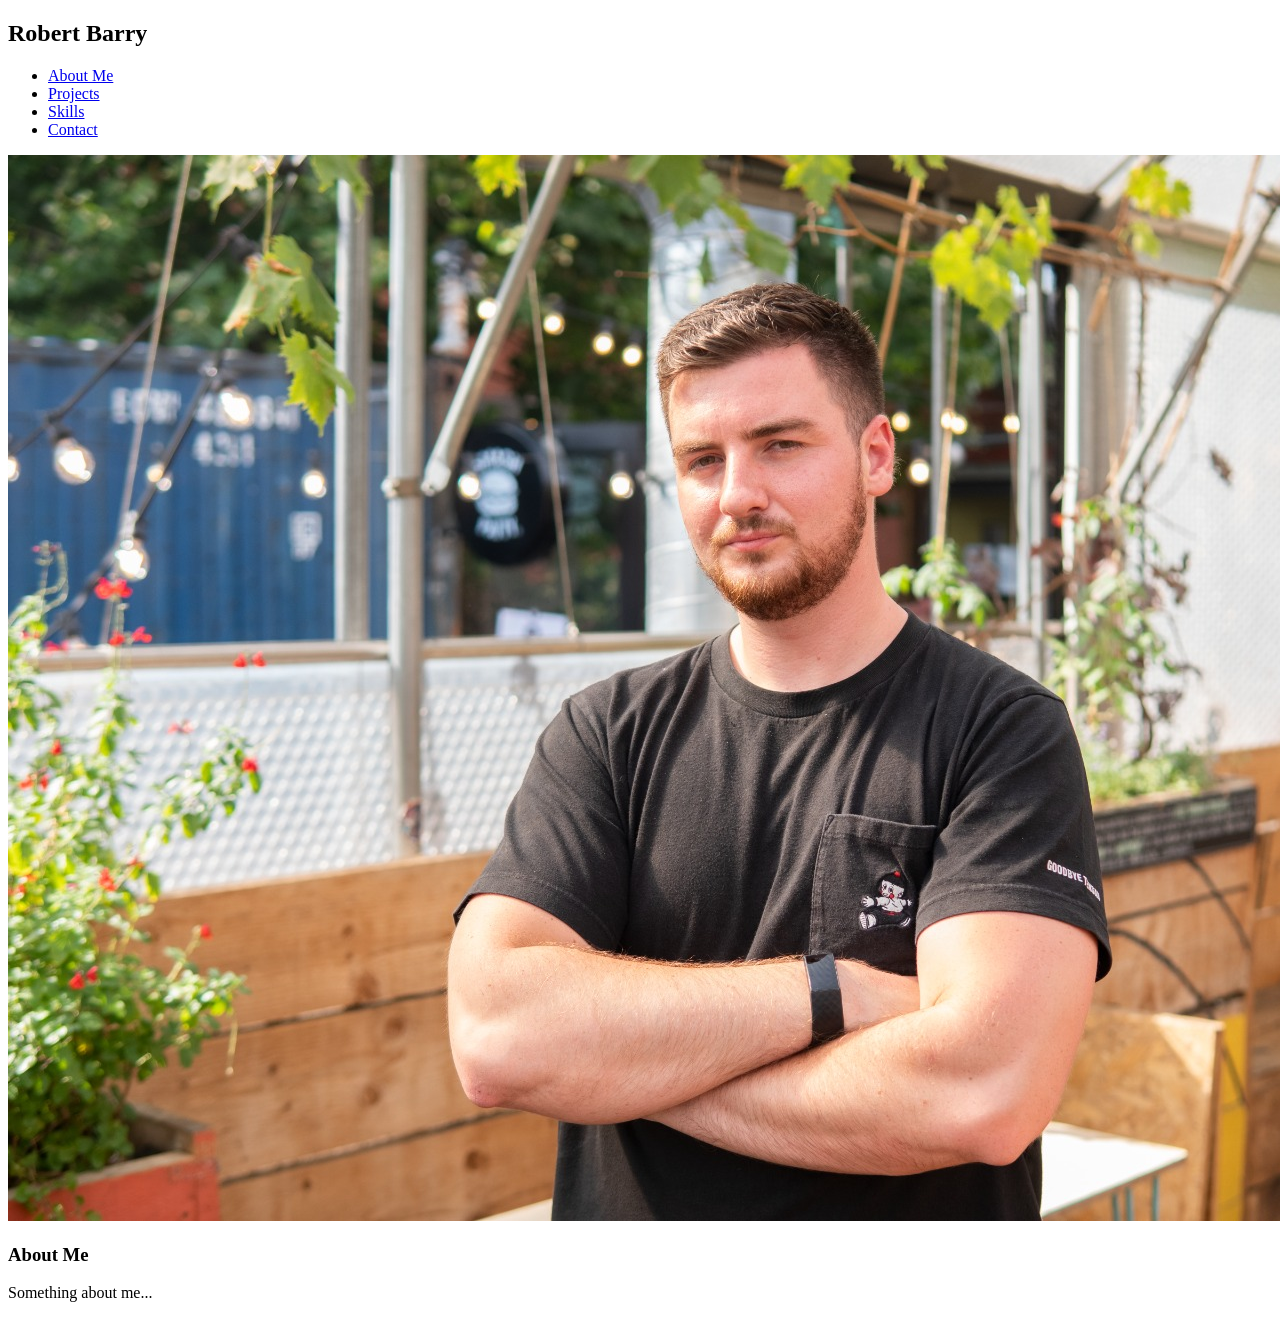
==== About Me.html @ 5476a0a6 "first commit" ====
<!DOCTYPE html>
<html>
    <head>
        <link rel="stylesheet" href="style.css">
        <script src="myscripts.js"></script>
    </head>
    <body>
        <nav>
            <h2>Robert Barry</h2>
            <ul class="navigation-items">
                <li class="navigation-item"><a href="#about-me">About Me</a></li>
                <li class="navigation-item"><a href="#projects">Projects</a></li>
                <li class="navigation-item"><a href="#skills">Skills</a></li>
                <li class="navigation-item"><a href="/contact.html">Contact</a></li>
            </ul>
        </nav>

        <main>
            <section id="about-me">
                <div class="about-me-container">
                    <img src="Images/IMG-20210802-WA0005.jpg" alt="profile picture">
                    <div class="about-me-text-container">
                        <h3>About Me</h3>
                        <p>Something about me...</p>
                    </div>
                </div>
            </section>
        </main>

        <footer>
            
        </footer>
    </body>
</html>
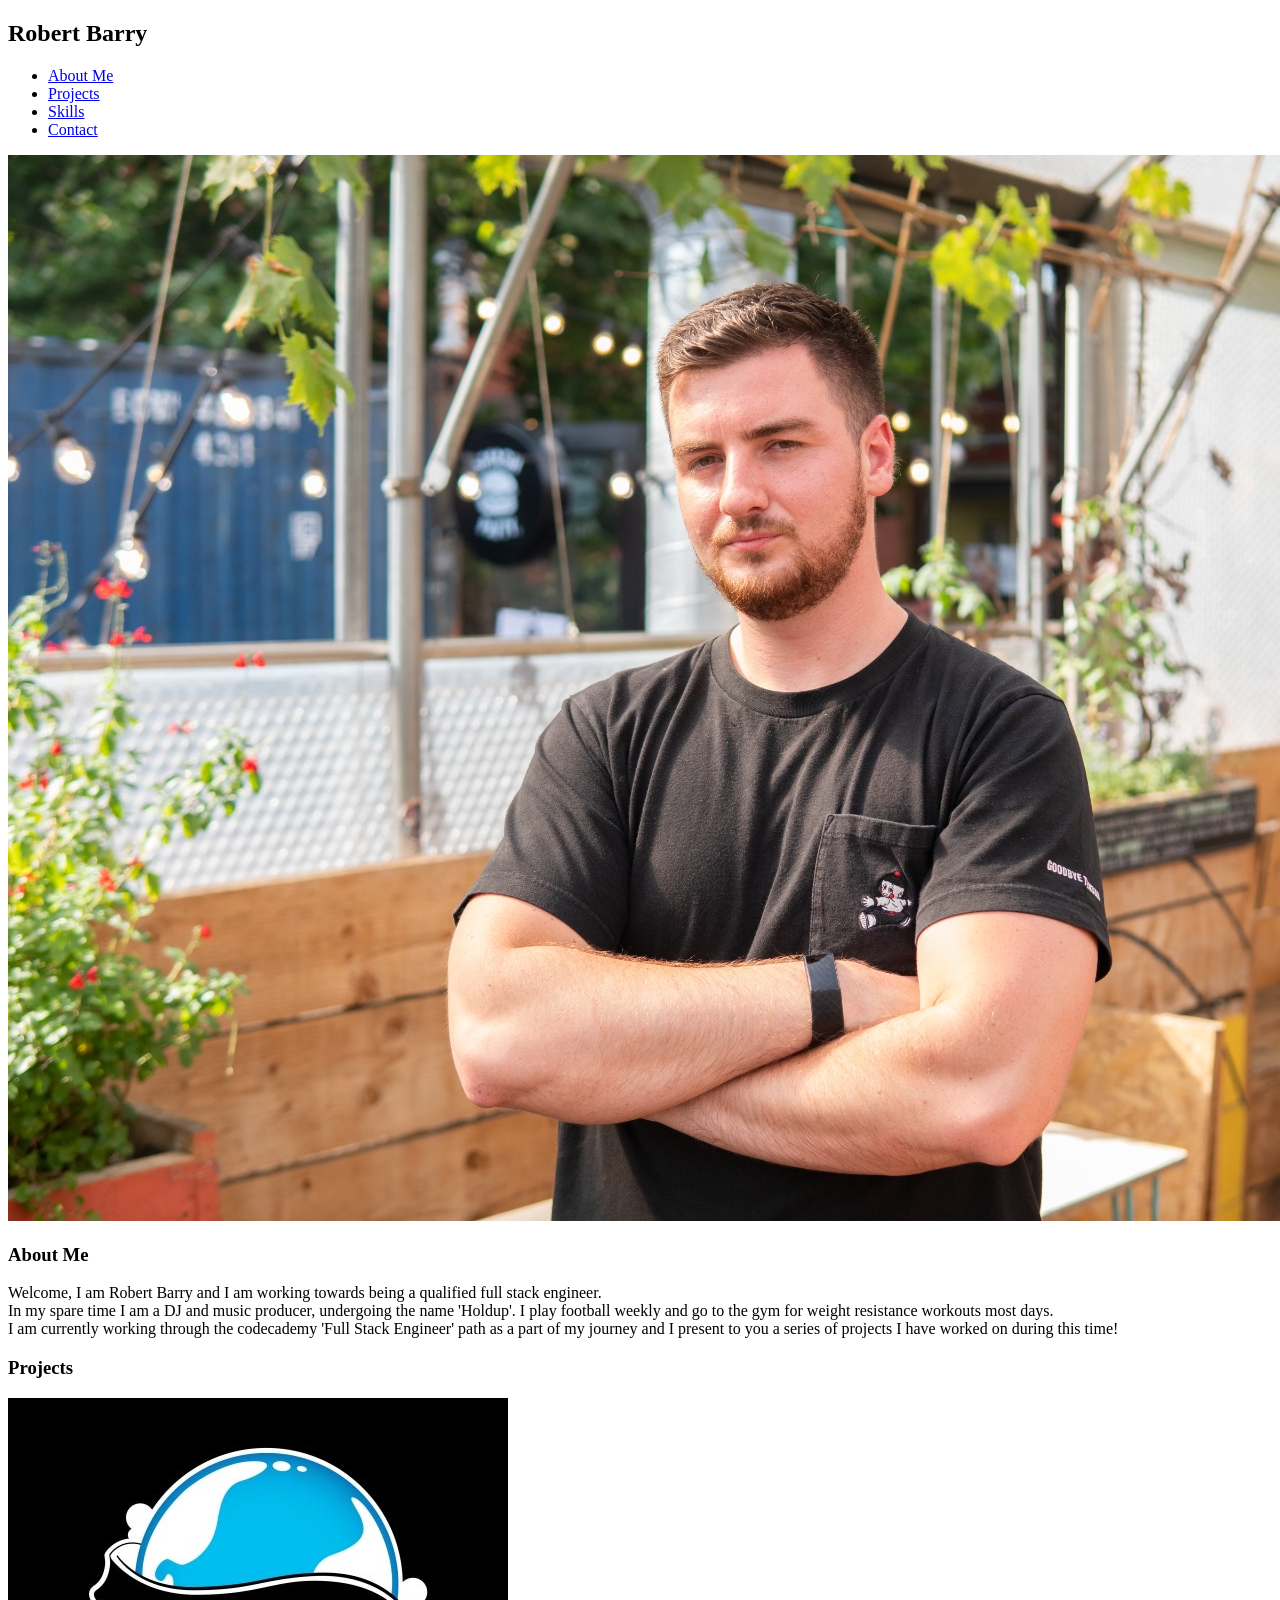
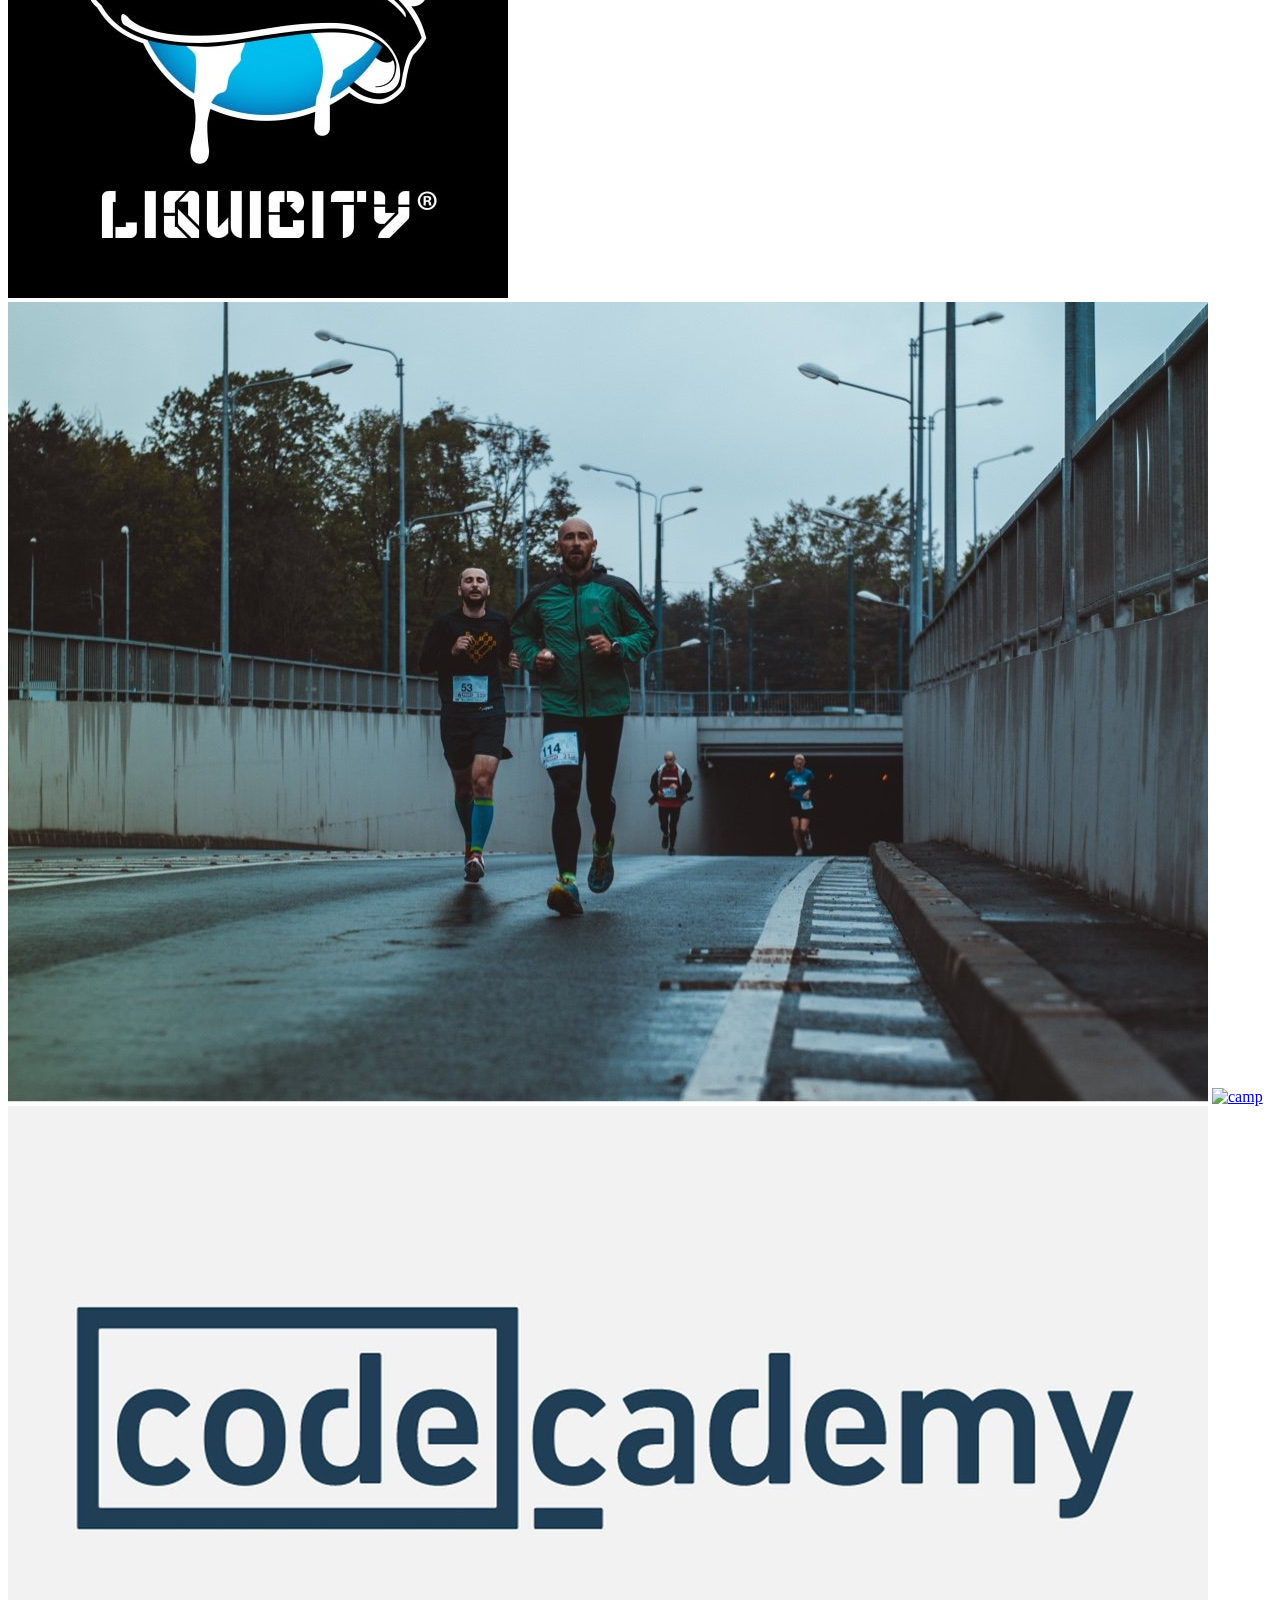
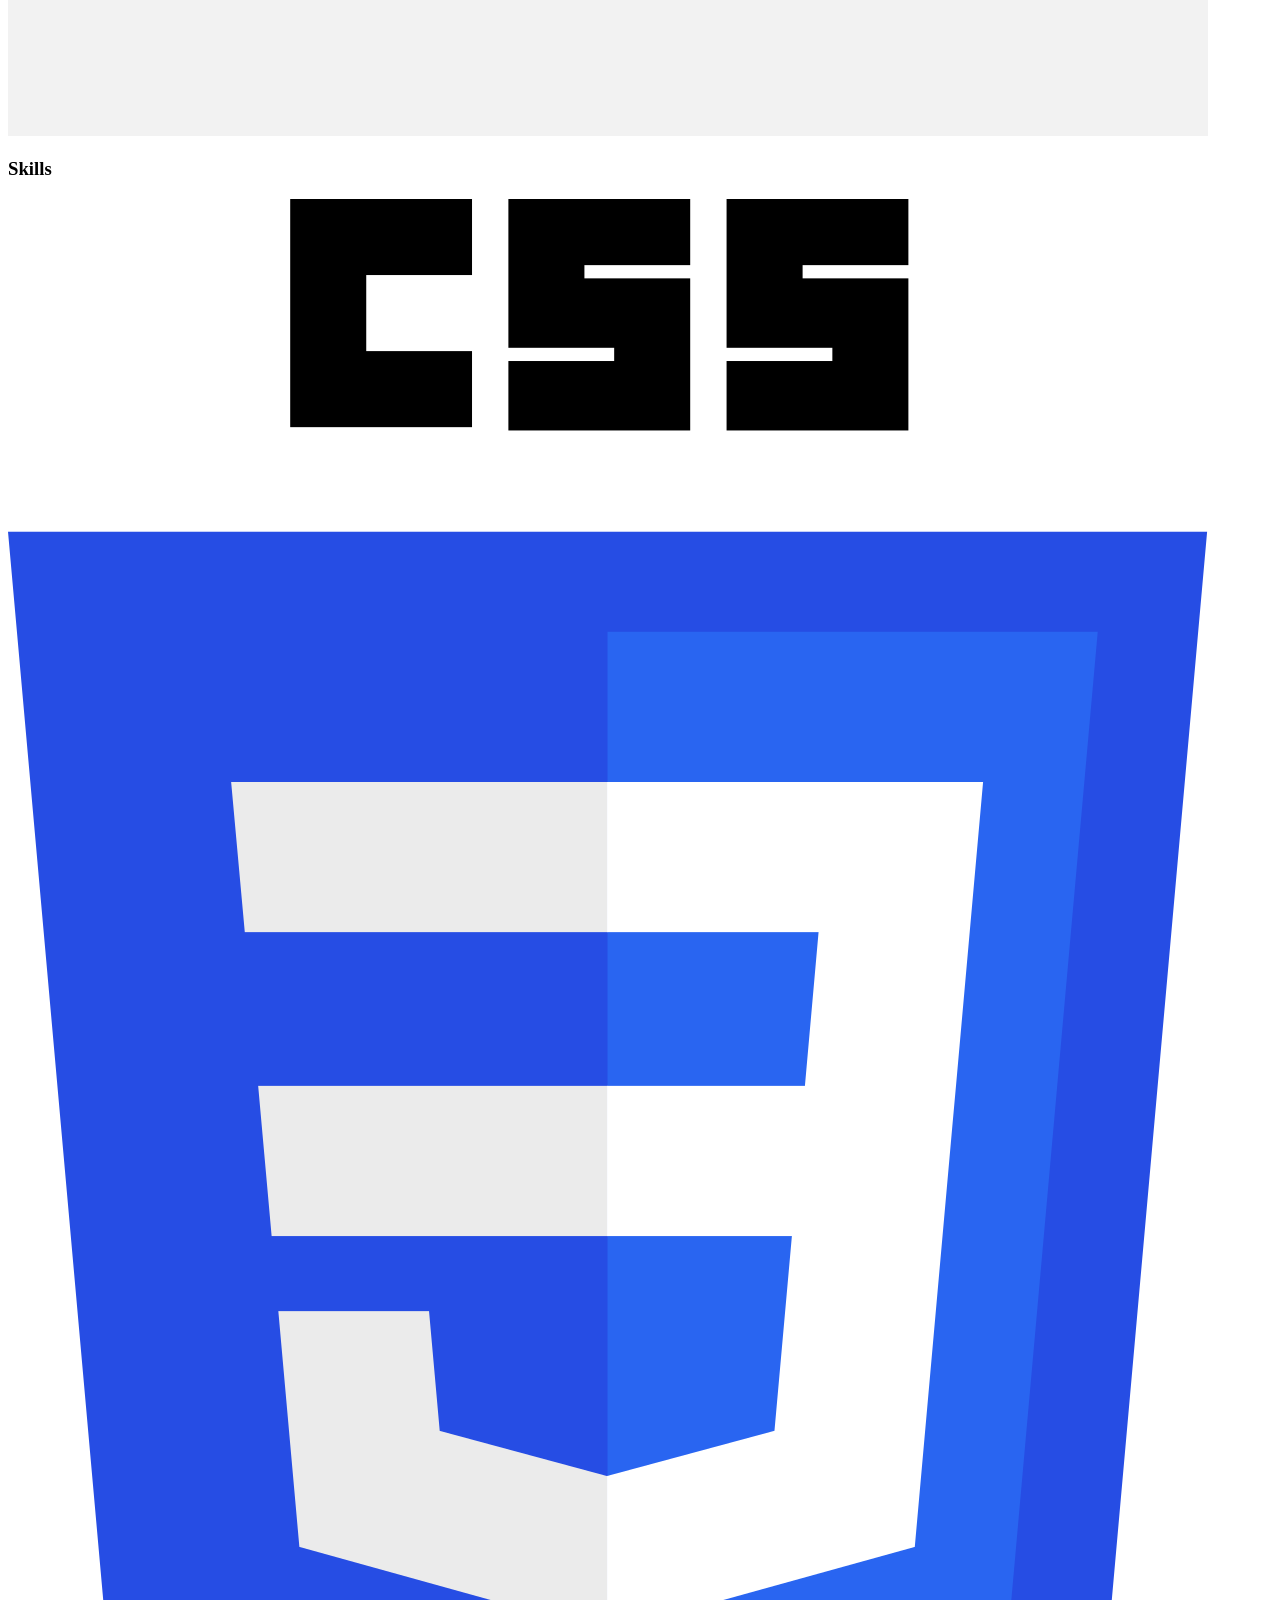
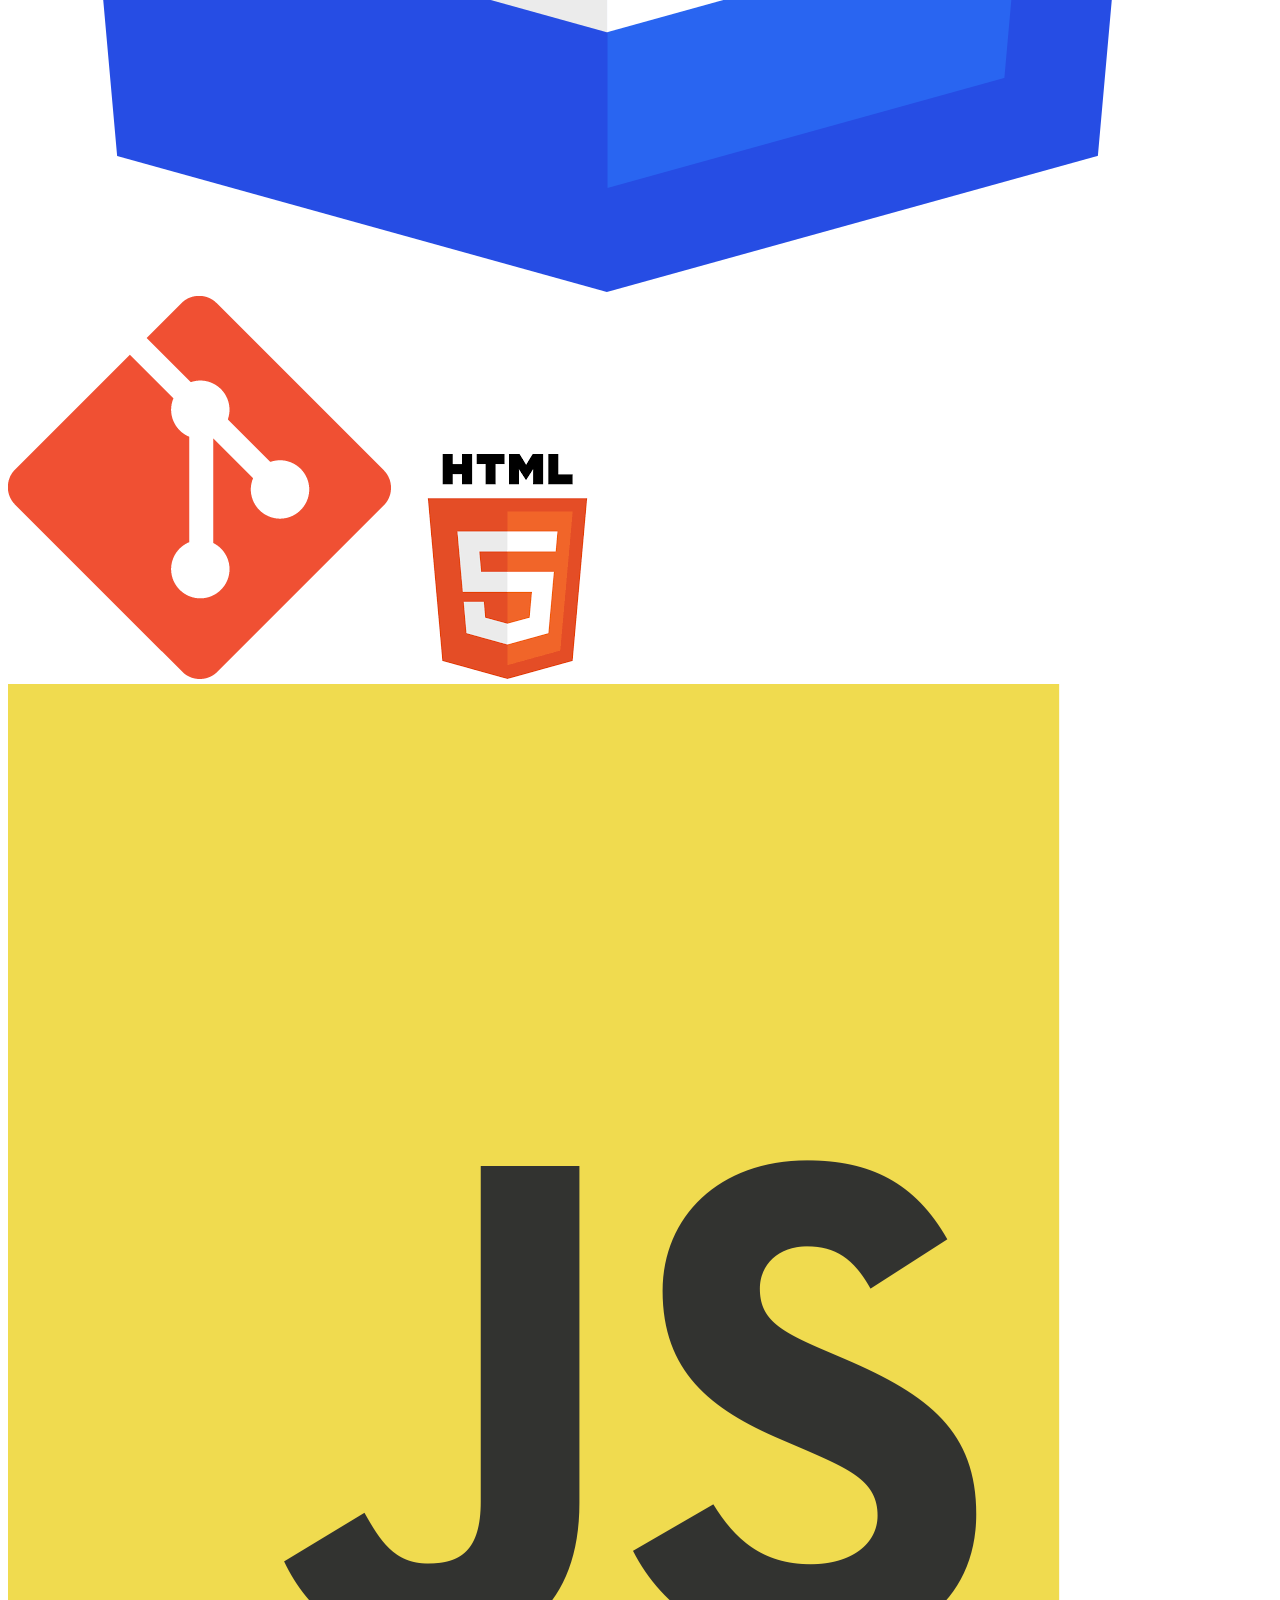
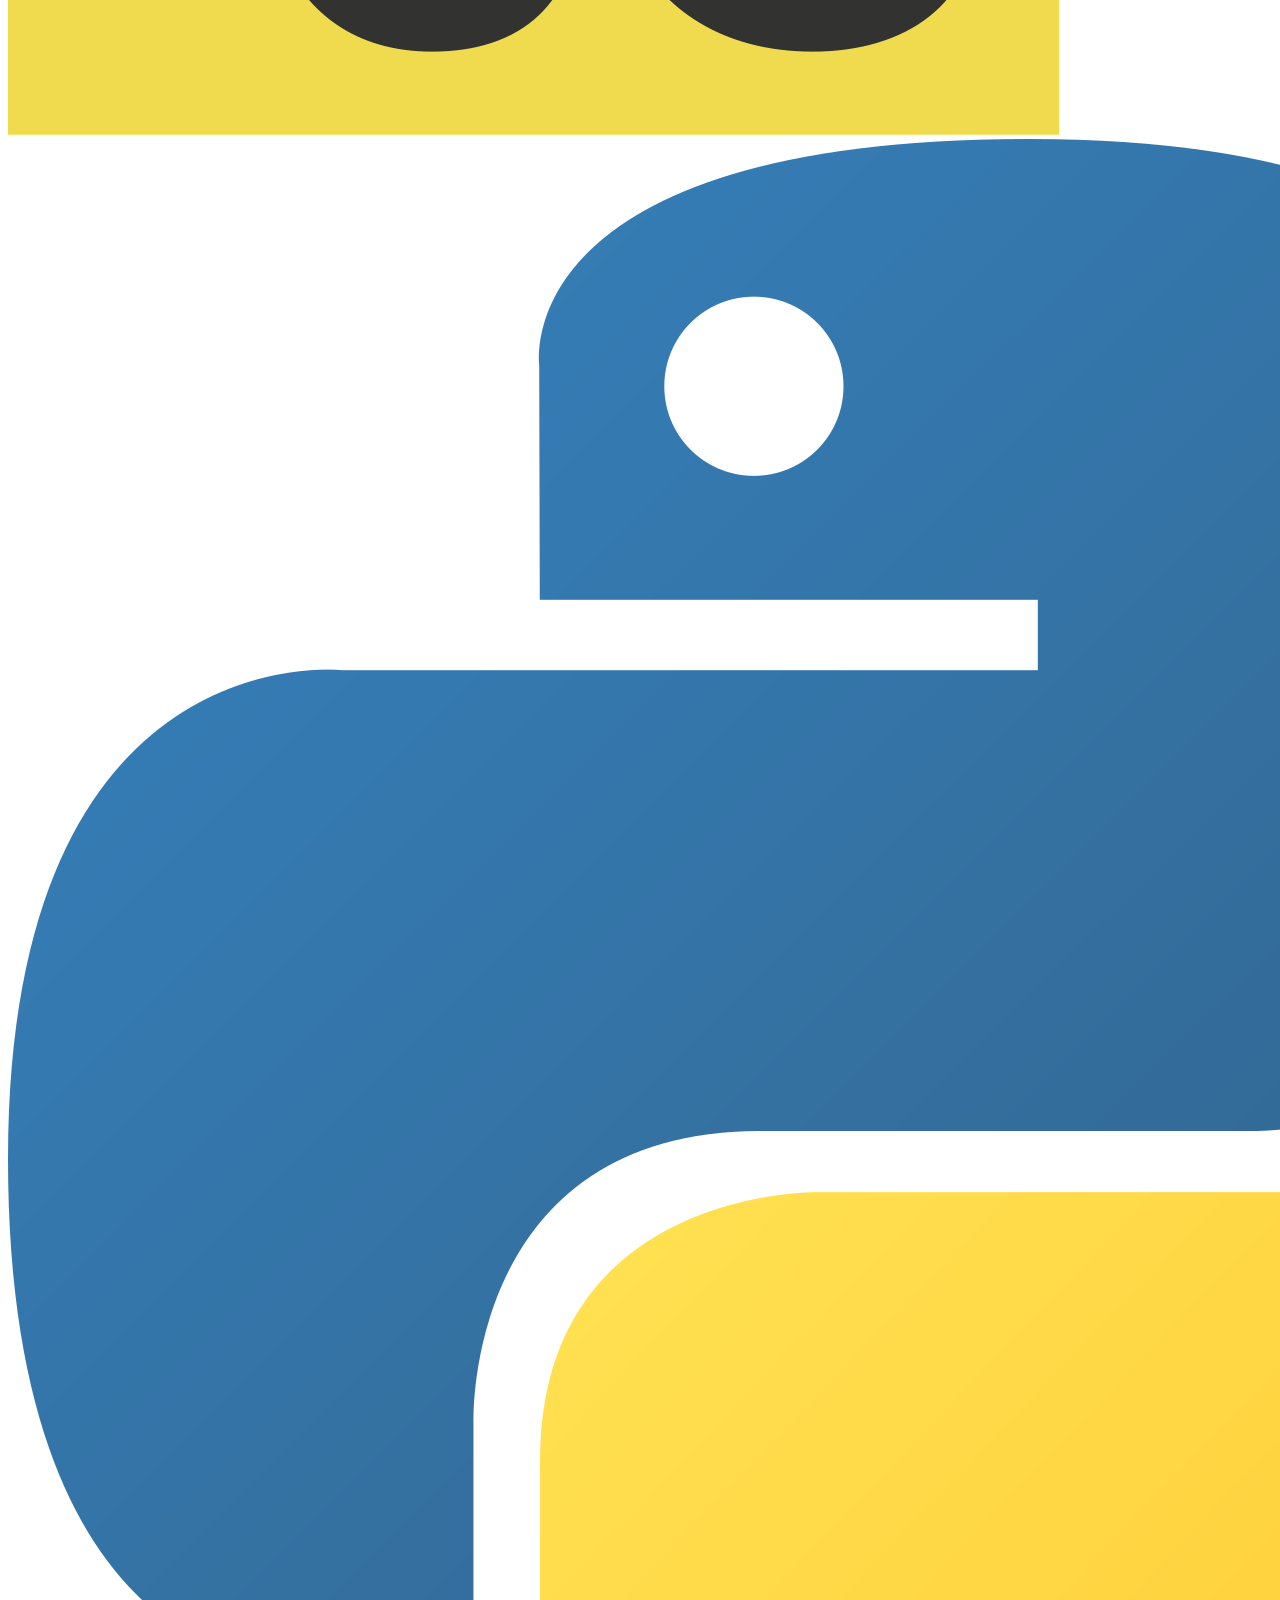
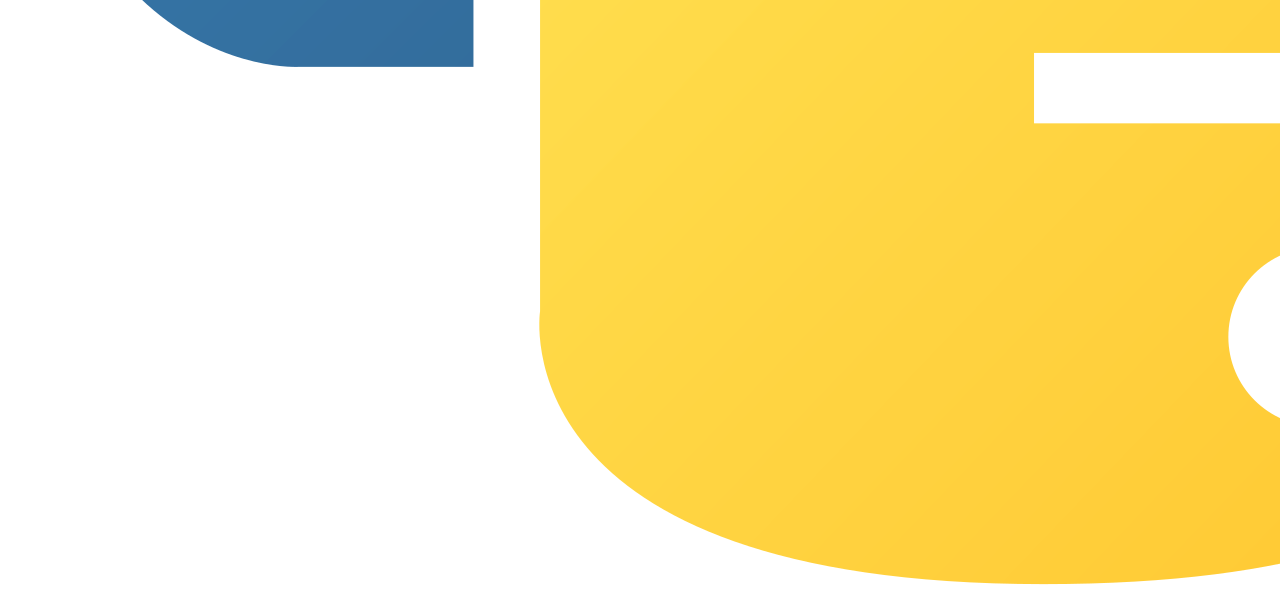
==== commit c02a252d: "Home Page HTML written" ====
--- a/About Me.html
+++ b/About Me.html
@@ -18,10 +18,39 @@
         <main>
             <section id="about-me">
                 <div class="about-me-container">
-                    <img src="Images/IMG-20210802-WA0005.jpg" alt="profile picture">
+                    <img src="Images/IMG-20210802-WA0005.jpg" alt="profile picture" class="pfp">
                     <div class="about-me-text-container">
                         <h3>About Me</h3>
-                        <p>Something about me...</p>
+                        <p>Welcome, I am Robert Barry and I am working towards being a qualified full stack engineer.<br> In my spare time I am a DJ and 
+                            music producer, undergoing the name 'Holdup'. I play football weekly and go to the gym for weight resistance workouts most days.
+                            <br>I am currently working through the codecademy 'Full Stack Engineer' path as a part of my journey and I present to you a series
+                            of projects I have worked on during this time!
+                        </p>
+                    </div>
+                </div>
+            </section>
+
+            <section id="projects">
+                <div class="projects-container">
+                    <h3>Projects</h3>
+                    <div class="project-carousel-container">
+                        <a href="https://github.com/robertbarry73/Liquicity-Home-Page.git"><img src="Images/Liquicity Logo.jpg" alt="Liquicity Home Page"></a>
+                        <a href="https://github.com/robertbarry73/Responsive-Club-Website.git"><img src="Images/Responsive Club Website.jpg" alt="Responsive Club Website"></a>
+                        <a href="https://github.com/robertbarry73/excursions.git"><img src="https://content.codecademy.com/programs/freelance-one/excursion/images/camp.jpg" alt="camp"></a>
+                        <a href="https://github.com/robertbarry73/groupproj1.git"><img src="Images/CA Logo.jpg" alt="codecademy group project"></a>
+                    </div>
+                </div>              
+            </section>
+
+            <section id="skills">
+                <div class="skills-container">
+                    <h3>Skills</h3>
+                    <div class="skills-logo-container">
+                        <img src="Images/css logo.png" alt="CSS">
+                        <img src="Images/git logo.png" alt="git">
+                        <img src="Images/html5 logo.png" alt="html5">
+                        <img src="Images/JavaScript-logo.png" alt="javascript">
+                        <img src="Images/python logo.png" alt="python">
                     </div>
                 </div>
             </section>
--- a/style.css
+++ b/style.css
@@ -0,0 +1 @@
+@import url('https://fonts.googleapis.com/css2?family=Poppins&display=swap');
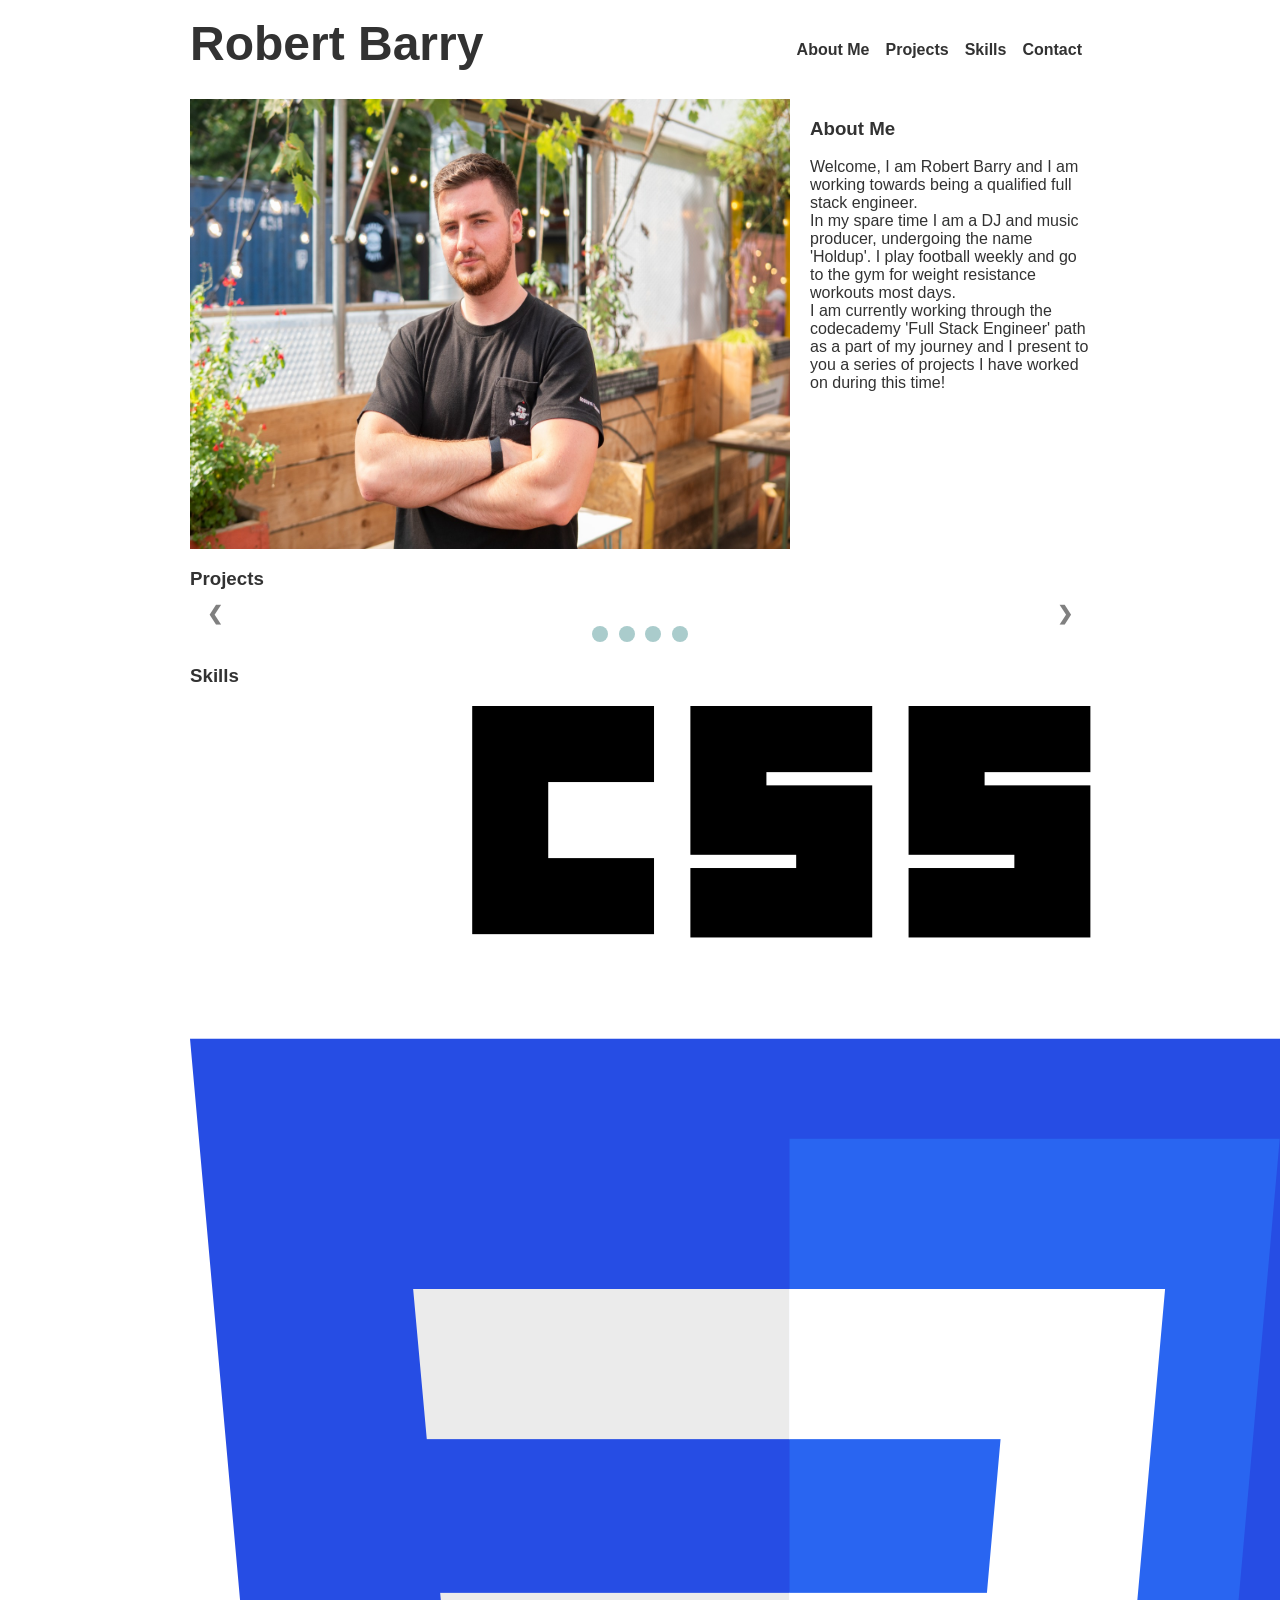
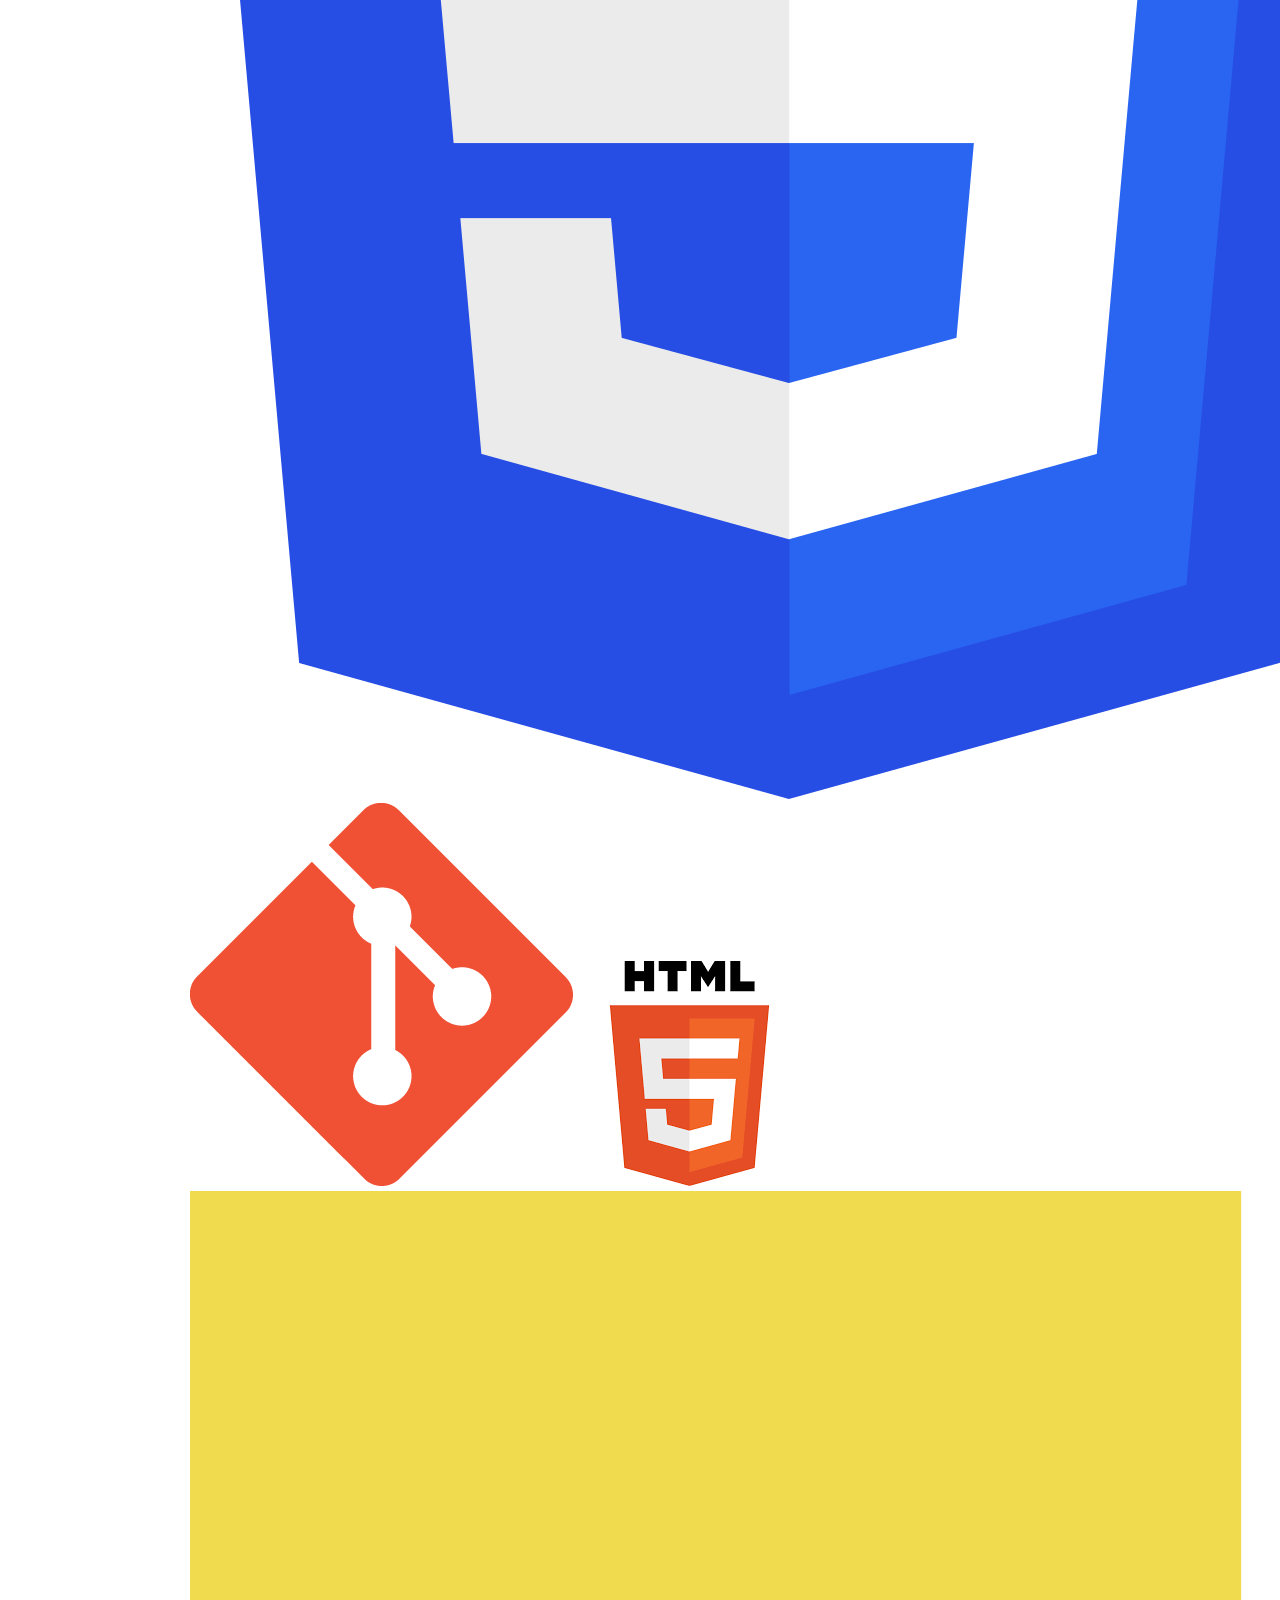
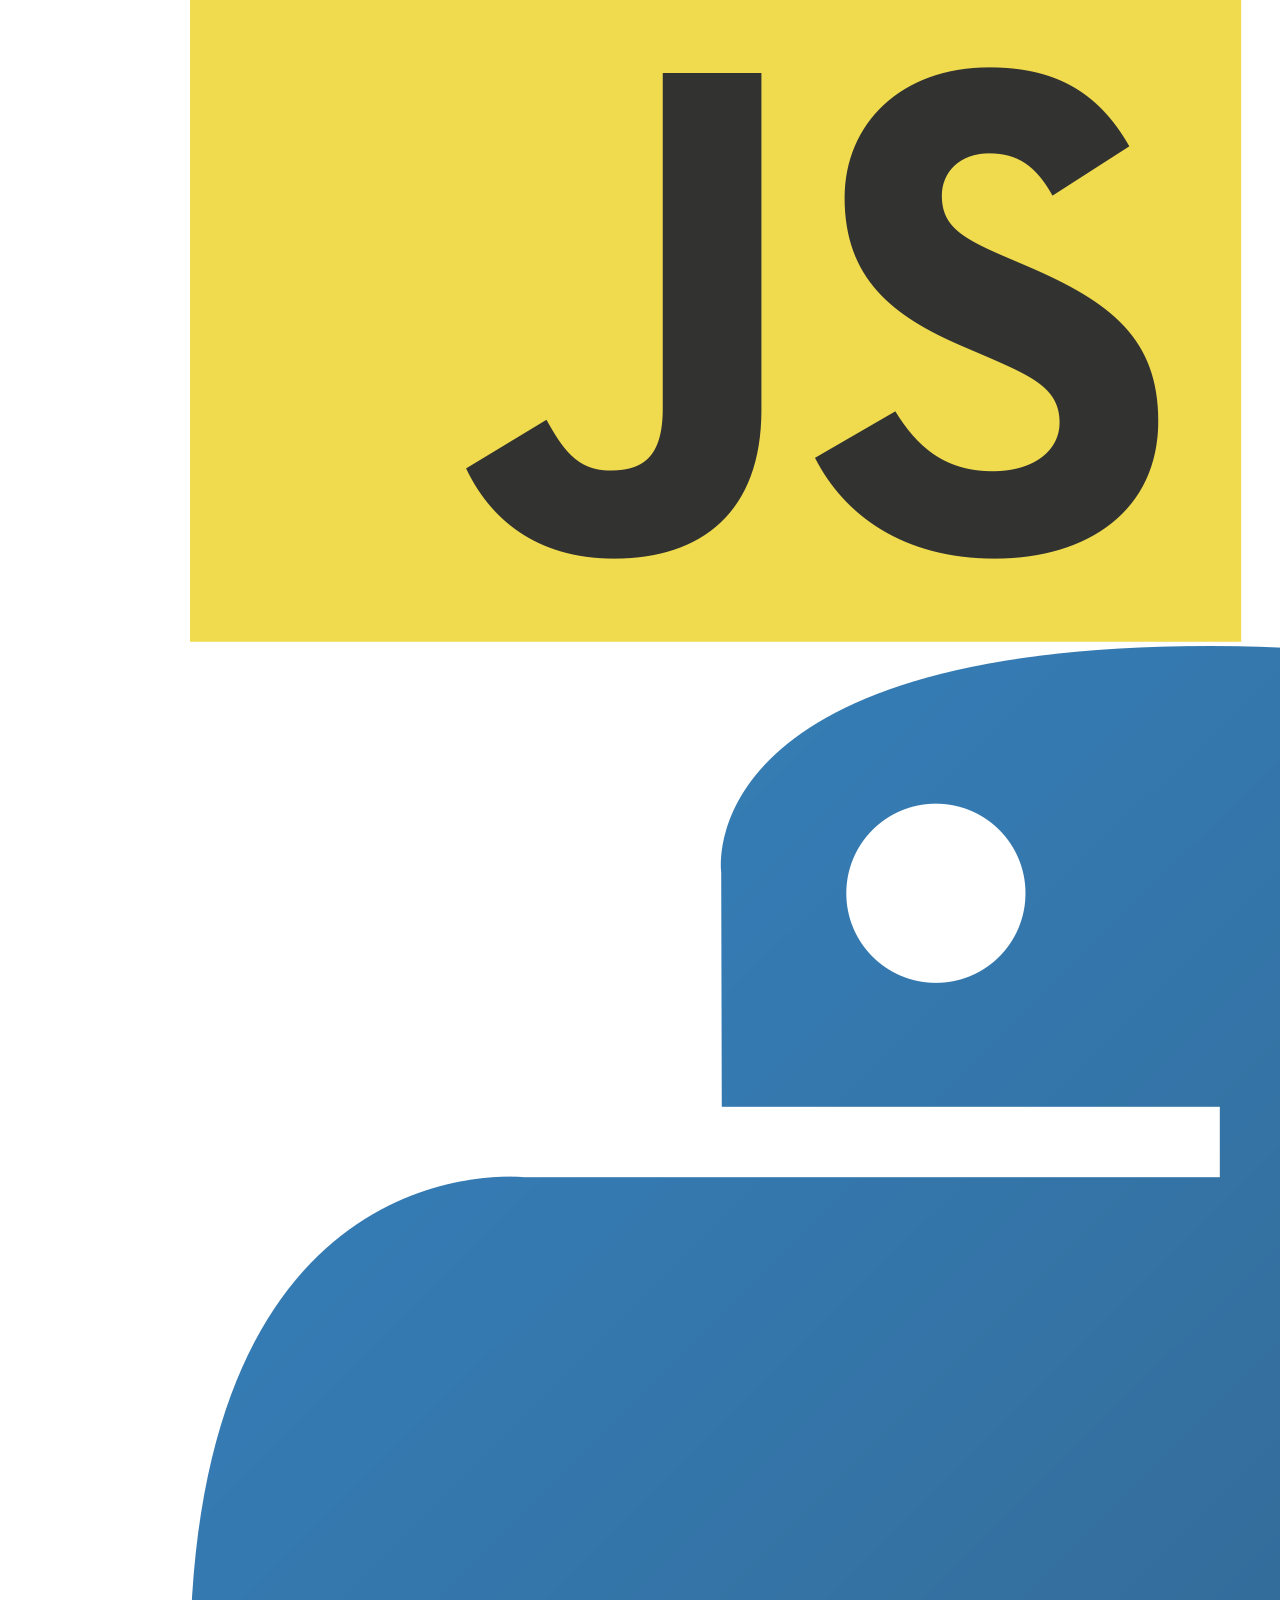
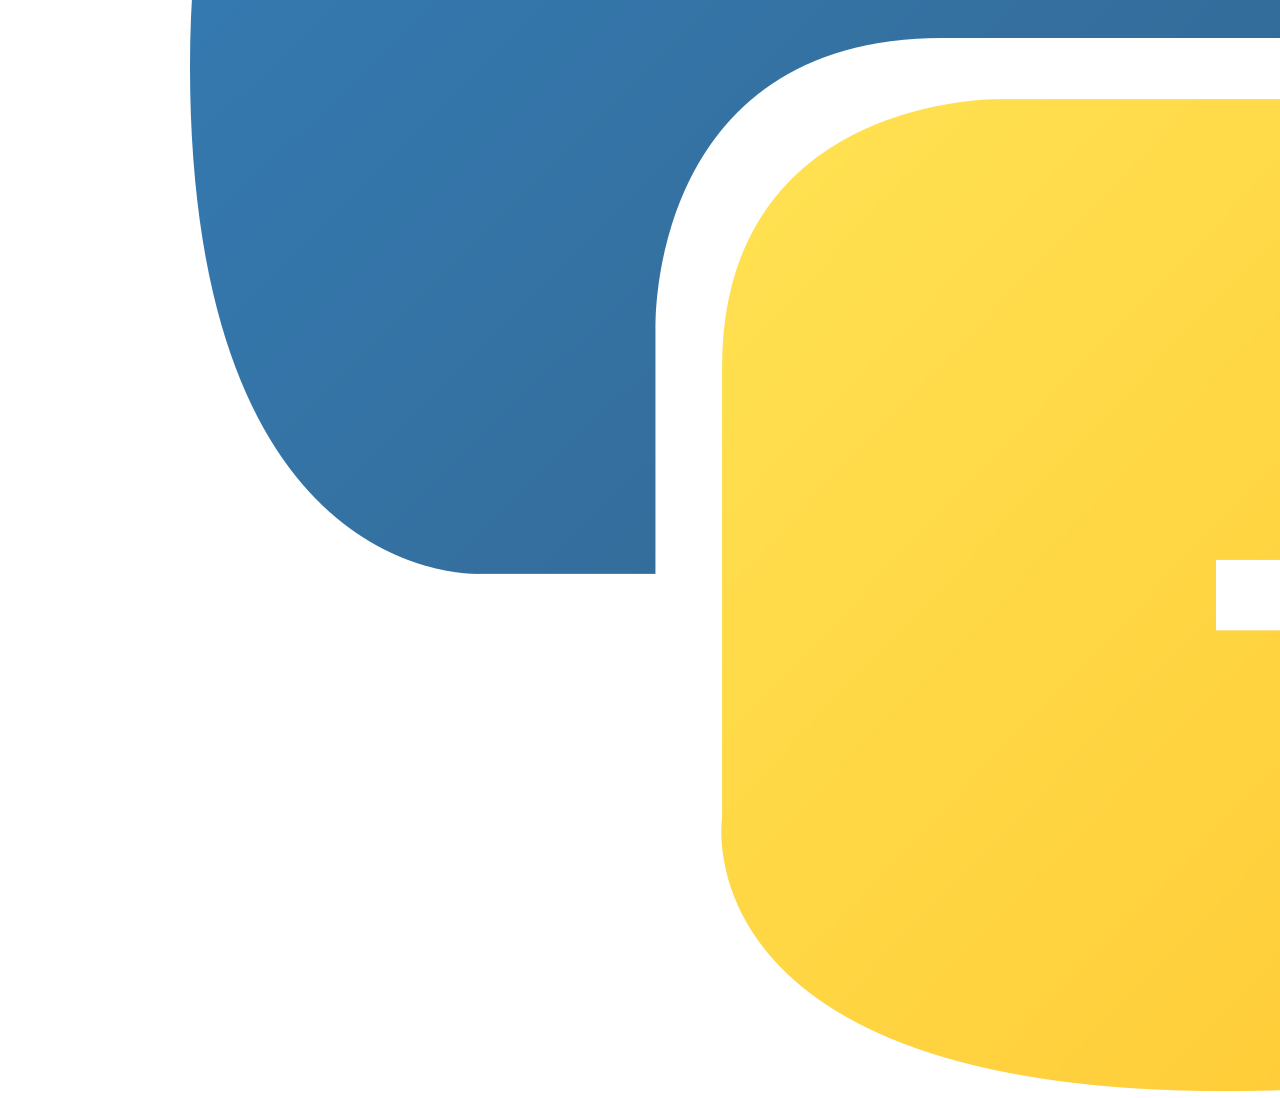
==== commit 63eb8f6d: "CSS added and jScript worked on for project slideshow" ====
--- a/About Me.html
+++ b/About Me.html
@@ -1,8 +1,11 @@
 <!DOCTYPE html>
 <html>
     <head>
+        <meta charset="UTF-8" />
+        <meta name="viewport" content="width=device-width, initial-scale=1.0" />
+        <title>My Portfolio</title>
         <link rel="stylesheet" href="style.css">
-        <script src="myscripts.js"></script>
+        <script src="jscript.js"></script>
     </head>
     <body>
         <nav>
@@ -11,7 +14,7 @@
                 <li class="navigation-item"><a href="#about-me">About Me</a></li>
                 <li class="navigation-item"><a href="#projects">Projects</a></li>
                 <li class="navigation-item"><a href="#skills">Skills</a></li>
-                <li class="navigation-item"><a href="/contact.html">Contact</a></li>
+                <li class="navigation-item"><a href="contact.html">Contact</a></li>
             </ul>
         </nav>
 
@@ -31,15 +34,42 @@
             </section>
 
             <section id="projects">
+                <h3>Projects</h3>
                 <div class="projects-container">
-                    <h3>Projects</h3>
-                    <div class="project-carousel-container">
+                    <div class="Containers">
+                        <div class="MessageInfo">1 / 4</div>
                         <a href="https://github.com/robertbarry73/Liquicity-Home-Page.git"><img src="Images/Liquicity Logo.jpg" alt="Liquicity Home Page"></a>
+                        <div class="Info">Liquicity Home Page</div>
+                    </div>
+                    <div class="Containers">
+                        <div class="MessageInfo">2 / 4</div>
                         <a href="https://github.com/robertbarry73/Responsive-Club-Website.git"><img src="Images/Responsive Club Website.jpg" alt="Responsive Club Website"></a>
+                        <div class="Info">Responsive Club Website</div>
+                    </div>
+                    <div class="Containers">
+                        <div class="MessageInfo">3 / 4</div>
                         <a href="https://github.com/robertbarry73/excursions.git"><img src="https://content.codecademy.com/programs/freelance-one/excursion/images/camp.jpg" alt="camp"></a>
+                        <div class="Info">Excursions Project</div>
+                    </div>
+                    <div class="Containers">
+                        <div class="MessageInfo">4 / 4</div>
                         <a href="https://github.com/robertbarry73/groupproj1.git"><img src="Images/CA Logo.jpg" alt="codecademy group project"></a>
+                        <div class="Info">Codeacademy Group Project</div>
                     </div>
-                </div>              
+
+                    <!-- Back and forward buttons -->
+                    <a class="Back" onclick="plusSlides(-1)">&#10094;</a>
+                    <a class="forward" onclick="plusSlides(1)">&#10095;</a>
+                </div>   
+                <br>
+                
+                <!-- The circles/dots -->
+                <div style="text-align:center">
+                    <span class="dots" onclick="currentSlide(1)"></span>
+                    <span class="dots" onclick="currentSlide(2)"></span>
+                    <span class="dots" onclick="currentSlide(3)"></span>
+                    <span class="dots" onclick="currentSlide(4)"></span>
+                </div>
             </section>
 
             <section id="skills">
--- a/style.css
+++ b/style.css
@@ -1 +1,183 @@
 @import url('https://fonts.googleapis.com/css2?family=Poppins&display=swap');
+
+html {
+    scroll-behavior: smooth;
+  }
+  
+  html,
+  body {
+    height: 100%;
+    color: var(--font-color);
+}
+  
+  :root {
+    --spacing-1: 8px;
+    --spacing-2: 12px;
+    --spacing-3: 16px;
+    --spacing-4: 24px;
+  
+    --border-radius: 12px;
+  
+    --font-color: #323232;
+  }
+
+  body {
+    font-family: "Poppins", sans-serif;
+    margin: 0;
+    padding: 0 var(--spacing-3);
+    margin: 0 auto;
+    display: flex;
+    flex-direction: column;
+    max-width: 900px;
+  }
+
+  h2 {
+    font-family: "Poppins", sans-serif;
+    margin: 0;
+    margin-bottom: var(--spacing-2);
+    font-size: 3rem;
+  }
+
+  nav {
+    display: flex;
+    align-items: center;
+    padding: var(--spacing-3) 0;
+  }
+
+  .navigation-items {
+    display: flex;
+    list-style-type: none;
+    padding: 0;
+    align-items: center;
+    margin: 0;
+    margin-left: auto;
+  }
+  
+  .navigation-item {
+    margin: var(--spacing-1);
+  }
+
+  a {
+    color: var(--font-color);
+    text-decoration: none;
+    font-weight: 600;
+  }
+/* About Me Section */
+
+  .about-me-container {
+    display: grid;
+    grid-template-columns: repeat(3, 300px);
+    gap: 10px;
+    justify-content: space-around;
+  }
+
+  .about-me-container img {
+    grid-column: 1 / 3;
+    height: 450px;
+    width: 600px;
+    margin-right: var(--spacing-3);
+  }
+  
+  .about-me-text-container {
+    grid-column: 3 / 4;
+    margin-right: var(--spacing-3);
+  }
+
+/* Projects container */
+
+    .projects-container {
+    max-width: 1000px;
+    position: relative;
+    margin: auto;
+  }
+
+  .projects-container img {
+      height: 300px;
+      width: 450px;
+  }
+  
+  /* Make the images invisible by default */
+  .Containers {
+    display: none;
+  }
+  
+  /* forward & Back buttons */
+  .Back, .forward {
+    cursor: pointer;
+    position: absolute;
+    top: 48%;
+    width: auto;
+    margin-top: -23px;
+    padding: 17px;
+    color: grey;
+    font-weight: bold;
+    font-size: 19px;
+    transition: 0.4s ease;
+    border-radius: 0 5px 5px 0;
+    user-select: none;
+  }
+  
+  /* Place the "forward button" to the right */
+  .forward {
+    right: 0;
+    border-radius: 4px 0 0 4px;
+  }
+  
+  /*when the user hovers,add a black background with some little opacity */
+  .Back:hover, .forward:hover {
+    background-color: rgba(0,0,0,0.8);
+  }
+  
+  /* Caption Info */
+  .Info {
+    color: #e3e3e3;
+    font-size: 16px;
+    padding: 10px 14px;
+    position: absolute;
+    bottom: 10px;
+    width: 100%;
+    text-align: center;
+  }
+  
+  /* Worknumbering (1/3 etc) */
+  .MessageInfo {
+    color: #f2f2f3;
+    font-size: 14px;
+    padding: 10px 14px;
+    position: absolute;
+    top: 0;
+  }
+  
+  /* The circles or bullets and indicators */
+  .dots {
+    cursor: pointer;
+    height: 16px;
+    width: 16px;
+    margin: 0 3px;
+    background-color: #acc;
+    border-radius: 50%;
+    display: inline-block;
+    transition: background-color 0.5s ease;
+  }
+  
+  .enable, .dots:hover {
+    background-color: #717161;
+  }
+  
+  /* Faint animation */
+  .fade {
+    -webkit-animation-name: fade;
+    -webkit-animation-duration: 1.4s;
+    animation-name: fade;
+    animation-duration: 1.4s;
+  }
+  
+  @-webkit-keyframes fade {
+    from {opacity: .5}
+    to {opacity: 2}
+  }
+  
+  @keyframes fade {
+    from {opacity: .5}
+    to {opacity: 2}
+  }
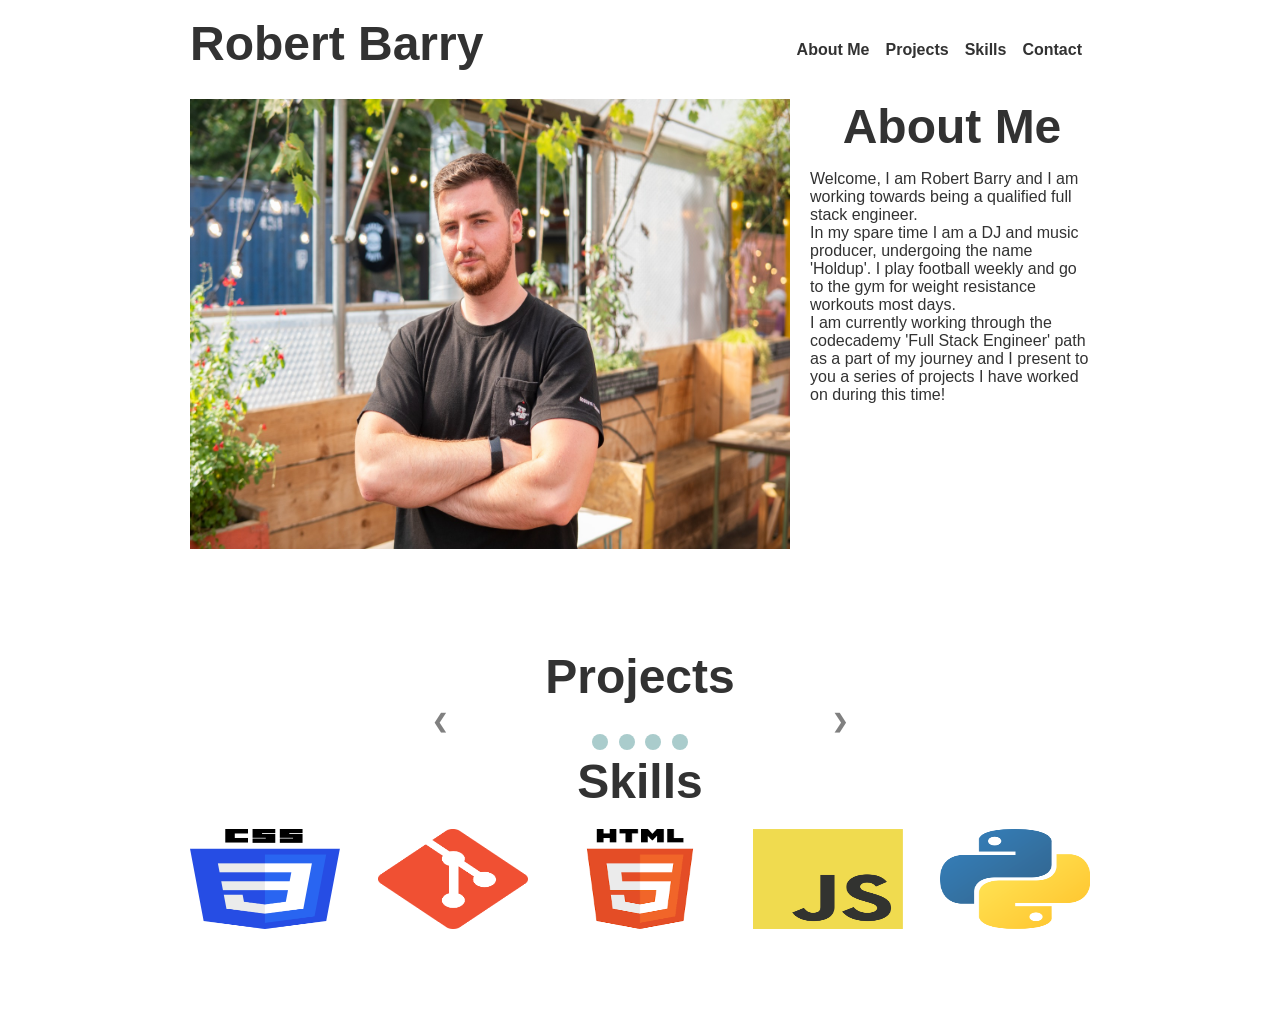
==== commit 1ca9ef20: "Project Finished" ====
--- a/About Me.html
+++ b/About Me.html
@@ -73,15 +73,13 @@
             </section>
 
             <section id="skills">
+                <h3>Skills</h3>
                 <div class="skills-container">
-                    <h3>Skills</h3>
-                    <div class="skills-logo-container">
-                        <img src="Images/css logo.png" alt="CSS">
-                        <img src="Images/git logo.png" alt="git">
-                        <img src="Images/html5 logo.png" alt="html5">
-                        <img src="Images/JavaScript-logo.png" alt="javascript">
-                        <img src="Images/python logo.png" alt="python">
-                    </div>
+                    <img src="Images/css logo.png" alt="CSS">
+                    <img src="Images/git logo.png" alt="git">
+                    <img src="Images/html5 logo.png" alt="html5">
+                    <img src="Images/JavaScript-logo.png" alt="javascript">
+                    <img src="Images/python logo.png" alt="python">
                 </div>
             </section>
         </main>
--- a/style.css
+++ b/style.css
@@ -38,6 +38,14 @@
     font-size: 3rem;
   }
 
+  h3 {
+    text-align: center;
+    font-family: "Poppins", sans-serif;
+    margin: 0;
+    margin-bottom: var(--spacing-2);
+    font-size: 3rem;
+  }
+
   nav {
     display: flex;
     align-items: center;
@@ -69,6 +77,7 @@
     grid-template-columns: repeat(3, 300px);
     gap: 10px;
     justify-content: space-around;
+    margin-bottom: 100px;
   }
 
   .about-me-container img {
@@ -86,7 +95,7 @@
 /* Projects container */
 
     .projects-container {
-    max-width: 1000px;
+    width: 50%;
     position: relative;
     margin: auto;
   }
@@ -180,4 +189,41 @@
   @keyframes fade {
     from {opacity: .5}
     to {opacity: 2}
+  }
+
+  /* Skills Container */
+
+  .skills-container {
+    display: flex;
+    width: 100%;
+    justify-content: space-between;
+    flex-wrap: wrap;
+    margin-bottom: 100px;
+  }
+  
+  .skills-container img {
+    height: 100px;
+    width: 150px;
+  }
+
+  .skills-container > * {
+    font-size: 2em;
+    width: 2em;
+    margin-top: var(--spacing-1);
+  }
+
+  @media only screen and (max-width: 600px) {
+    .about-me-container {
+      flex-direction: column;
+    }
+  }
+
+  /* Contact */
+
+  .contact-container > *{
+    text-align: left;
+  }
+  .contact-info-container img {
+    height: 100px;
+    width: 100px;
   }
